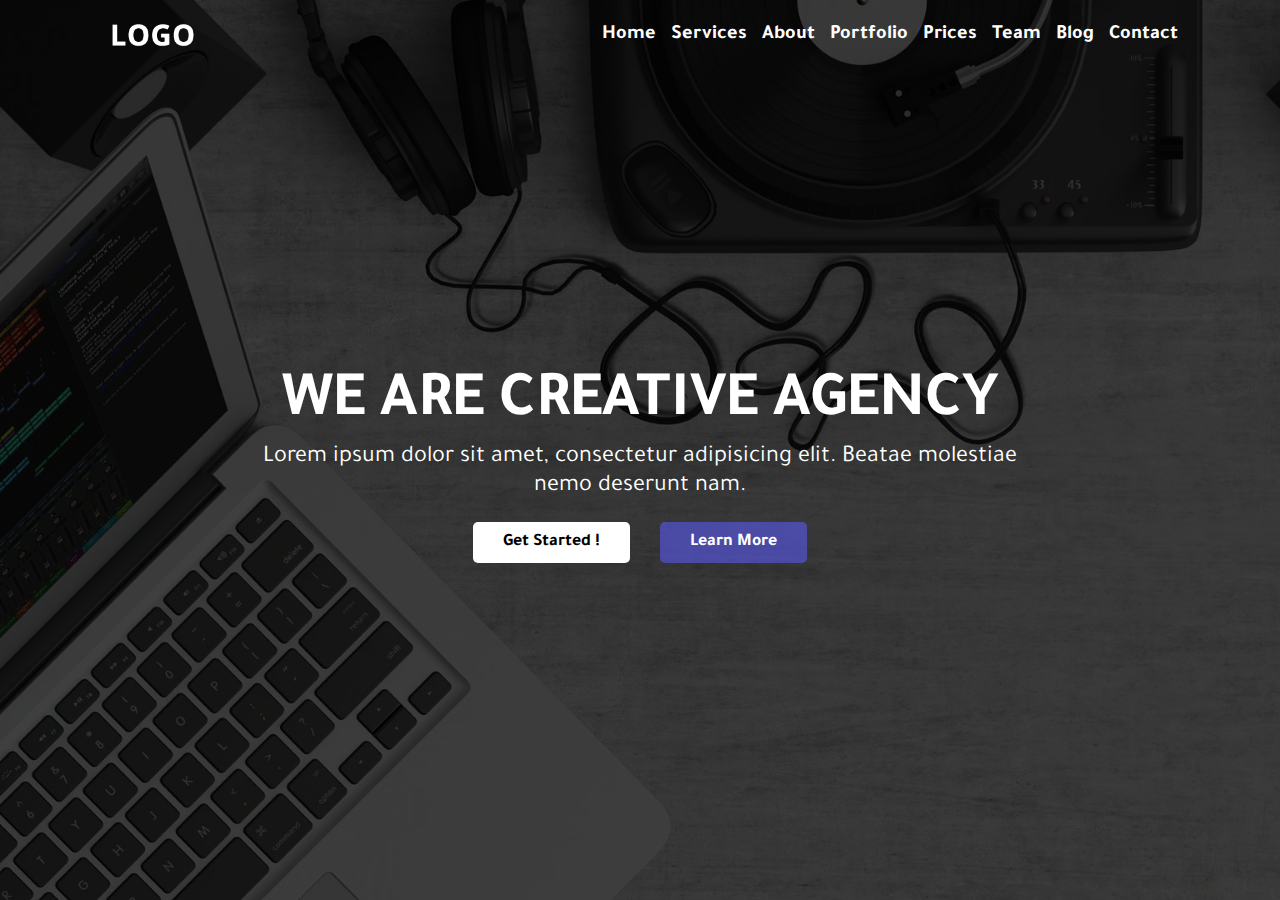
==== index.html @ 5e0f1478 "Add files via upload" ====
<!DOCTYPE html>
<html lang="en">
<head>
            <meta charset="UTF-8">
            <meta http-equiv="X-UA-Compatible" content="IE=edge">
            <meta name="viewport" content="width=device-width, initial-scale=1.0">
            <title>Document</title>
            <link rel="stylesheet" href="style.css">
            <link rel="preconnect" href="https://fonts.googleapis.com">
            <link rel="preconnect" href="https://fonts.gstatic.com" crossorigin>
            <link href="https://fonts.googleapis.com/css2?family=Cairo:wght@900&family=Inter:wght@100&family=Nunito:wght@200;300;400;500;600&family=Permanent+Marker&family=Poppins:ital,wght@0,200;0,300;0,400;0,500;0,600;0,800;0,900;1,600;1,700;1,900&family=Roboto:ital,wght@0,300;0,500;0,900;1,300;1,400;1,700&family=Tajawal:wght@300;400;500;700;800;900&display=swap"
                        rel="stylesheet">
            <link rel="stylesheet" href="https://cdnjs.cloudflare.com/ajax/libs/font-awesome/6.4.0/css/all.min.css"
                        integrity="sha512-iecdLmaskl7CVkqkXNQ/ZH/XLlvWZOJyj7Yy7tcenmpD1ypASozpmT/E0iPtmFIB46ZmdtAc9eNBvH0H/ZpiBw=="
                        crossorigin="anonymous" referrerpolicy="no-referrer" />
</head>
<body>
            <section class="header">
                        <div class="a"></div>
                        <div class="header-container">
                                    <div class="navbar">
                                                <img src="./images (1)/images//logo-alt.webp" alt="">
                                                <ul>
                                                            <li><a href="#">Home</a></li>
                                                            <li><a href="#">Services</a></li>
                                                            <li><a href="#">About</a></li>
                                                            <li><a href="#">Portfolio</a></li>
                                                            <li><a href="#">Prices</a></li>
                                                            <li><a href="#">Team</a></li>
                                                            <li><a href="#">Blog</a></li>
                                                            <li><a href="#">Contact</a></li>
                                                            <li><i class="fa-solid fa-bars"></i></li>
                                                </ul>
                                    </div>
                                    <div class="header-content">
                                                <h1>WE ARE CREATIVE AGENCY</h1>
                                                <p>Lorem ipsum dolor sit amet, consectetur adipisicing elit. Beatae molestiae<br/>
                                                nemo deserunt nam.</p>
                                                <div class="header-buttons">
                                                            <button>Get Started !</button>
                                                            <button>Learn More</button>
                                                </div>
                                    </div>
                        </div>
            </section>






            <script src="script.js"></script>
</body>
</html>
---- style.css ----
@import url('https://fonts.googleapis.com/css2?family=Cairo:wght@900&family=Inter:wght@100&family=Nunito:wght@200;300;400;500;600&family=Permanent+Marker&family=Poppins:ital,wght@0,200;0,300;0,400;0,500;0,600;0,800;0,900;1,600;1,700;1,900&family=Roboto:ital,wght@0,300;0,500;0,900;1,300;1,400;1,700&family=Tajawal:wght@300;400;500;700;800;900&display=swap');

*{
            padding: 0;
            margin: 0;
            box-sizing: border-box;
            list-style: none;
            text-decoration: none;
            font-family: 'Cairo', sans-serif;
            font-family: 'Inter', sans-serif;
            font-family: 'Nunito', sans-serif;
            font-family: 'Permanent Marker', cursive;
            font-family: 'Poppins', sans-serif;
            font-family: 'Roboto', sans-serif;
            font-family: 'Tajawal', sans-serif;
}

.header{
            background-image: url("./images (1)/images/background/background1.webp");
            height: 100vh;
            background-repeat: no-repeat;
            background-size: cover;
            position: relative;
            z-index: 0;
}
.header .a{
            position: absolute;
            height: 100%;
            width: 100%;
            background-color: rgba(0, 0, 0, 0.752);
            z-index: 3;
}
.header .header-container .navbar{
            display: flex;
            justify-content: space-between;
            padding: 10px 8%;
}
.header .header-container .navbar ul{
            display: flex;
            justify-content: center;
            align-items: center;
}
.header .header-container .navbar ul li{
            z-index: 100;
}
.header .header-container .navbar ul li i{
            font-size: 2.5rem;
            z-index: 100;
            color: #fff;
            margin-left: 10px;
            display: none;
}
.header .header-container .navbar ul li a{
            margin-left: 15px;
            color: #fff;
            font-size: 20px;
            font-weight: bold;
            transition: .6s border;
}
.header .header-container .navbar img{
            height: 50px;
            z-index: 100;
            color: #fff;
}
.header .header-container .header-content{
            text-align: center;
            display: flex;
            height: 90vh;
            flex-direction: column;
            justify-content: center;
            align-items: center;
}
.header .header-container .header-content h1{
            font-size: 4rem;
            color: #fff;
            z-index: 100;
}
.header .header-container .header-content p{
            font-size: 1.5rem;
            color: #fff;
            z-index: 100;
}
.header .header-container .header-content .header-buttons{
            padding: 20px 0;
            z-index: 100;
            display: flex;
            column-gap: 30px;
}
.header .header-container .header-content .header-buttons button{
            padding: 10px 30px;
            border-radius: 5px;
            border: none;
            font-size: 1.1rem;
            font-weight: bold;
            z-index: 100;
            
}
.header .header-container .header-content .header-buttons button:first-child{
            z-index: 200;
            color: 000;
            background-color: #fff;
}
.header .header-container .header-content .header-buttons button:nth-child(2){
            z-index: 200;
            background-color: rgba(92, 92, 255, 0.552);
            color: #fff;
}






















@media screen and (max-width:750px){
            .header .header-container .navbar ul li :not(li:last-child){
                        display: none;
            }
            .header .header-container .navbar ul li:last-child i{
                        display: flex;
            }
            .header .header-container .header-content h1{
                        font-size: 2rem;
            }
}
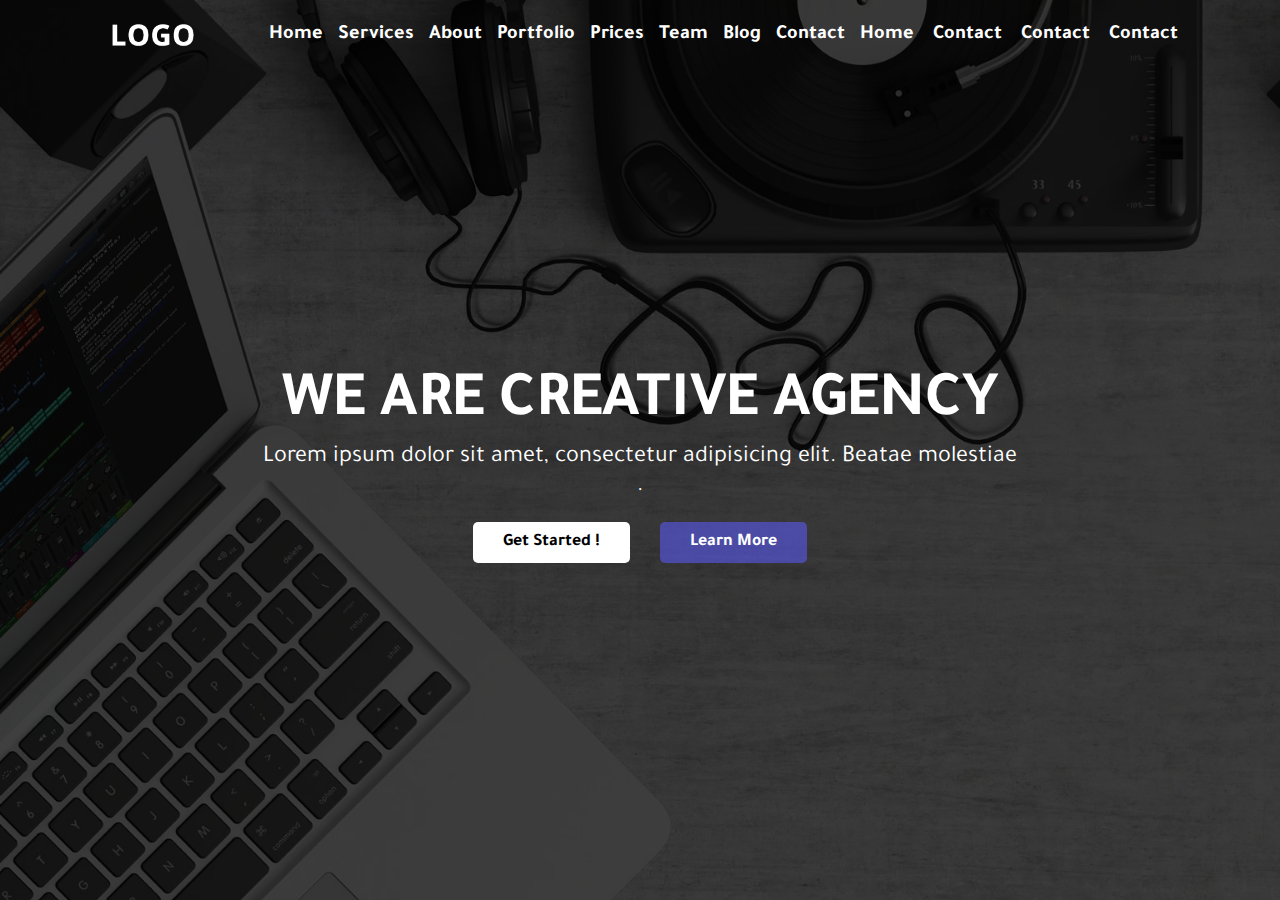
==== commit fc05c5c1: "Add files via upload" ====
--- a/index.html
+++ b/index.html
@@ -29,13 +29,20 @@
                                                             <li><a href="#">Team</a></li>
                                                             <li><a href="#">Blog</a></li>
                                                             <li><a href="#">Contact</a></li>
-                                                            <li><i class="fa-solid fa-bars"></i></li>
+                                                            <li class="sp"><i class="fa-solid fa-bars"></i>
+                                                                        <div class="z">
+                                                                                    <a href="#">Home</a>
+                                                                                    <a href="#">Contact</a>
+                                                                                    <a href="#">Contact</a>
+                                                                                    <a href="#">Contact</a>
+                                                                        </div>
+                                                            </li>
                                                 </ul>
                                     </div>
                                     <div class="header-content">
                                                 <h1>WE ARE CREATIVE AGENCY</h1>
                                                 <p>Lorem ipsum dolor sit amet, consectetur adipisicing elit. Beatae molestiae<br/>
-                                                nemo deserunt nam.</p>
+                                                .</p>
                                                 <div class="header-buttons">
                                                             <button>Get Started !</button>
                                                             <button>Learn More</button>
